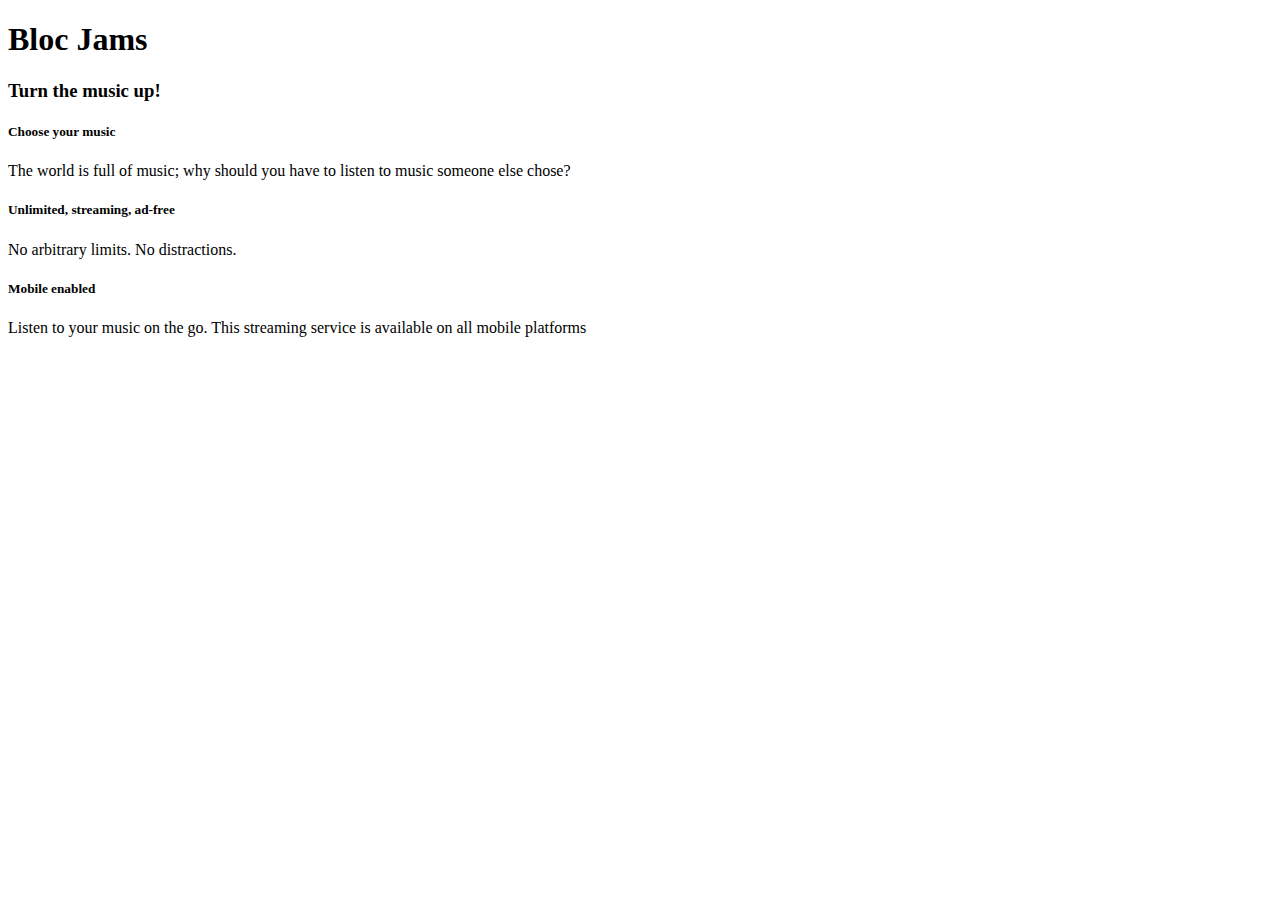
==== index.html @ f39c8b33 "Assignment 2 completed" ====
<!DOCTYPE html>

<html>
   <head>
     <title> Bloc Jams </title>
   </head>
   <body>
      <nav> <!-- navigation bar -->
      </nav>
      <section> <!-- hero content -->
        <h1> Bloc Jams </h1>
        <h3> Turn the music up! </h3>
      </section>
      <section> <!-- selling points -->
         <div>
           <h5> Choose your music </h5>
           <p> The world is full of music; why should you have to listen to music someone else chose?</p>
         </div>
         <div>
           <h5> Unlimited, streaming, ad-free </h5>
           <p> No arbitrary limits. No distractions. </p>
         </div>
         <div>
           <h5> Mobile enabled</h5>
           <p> Listen to your music on the go. This streaming service is available on all mobile platforms </p>
         </div>
      </section>
   </body>
</html>
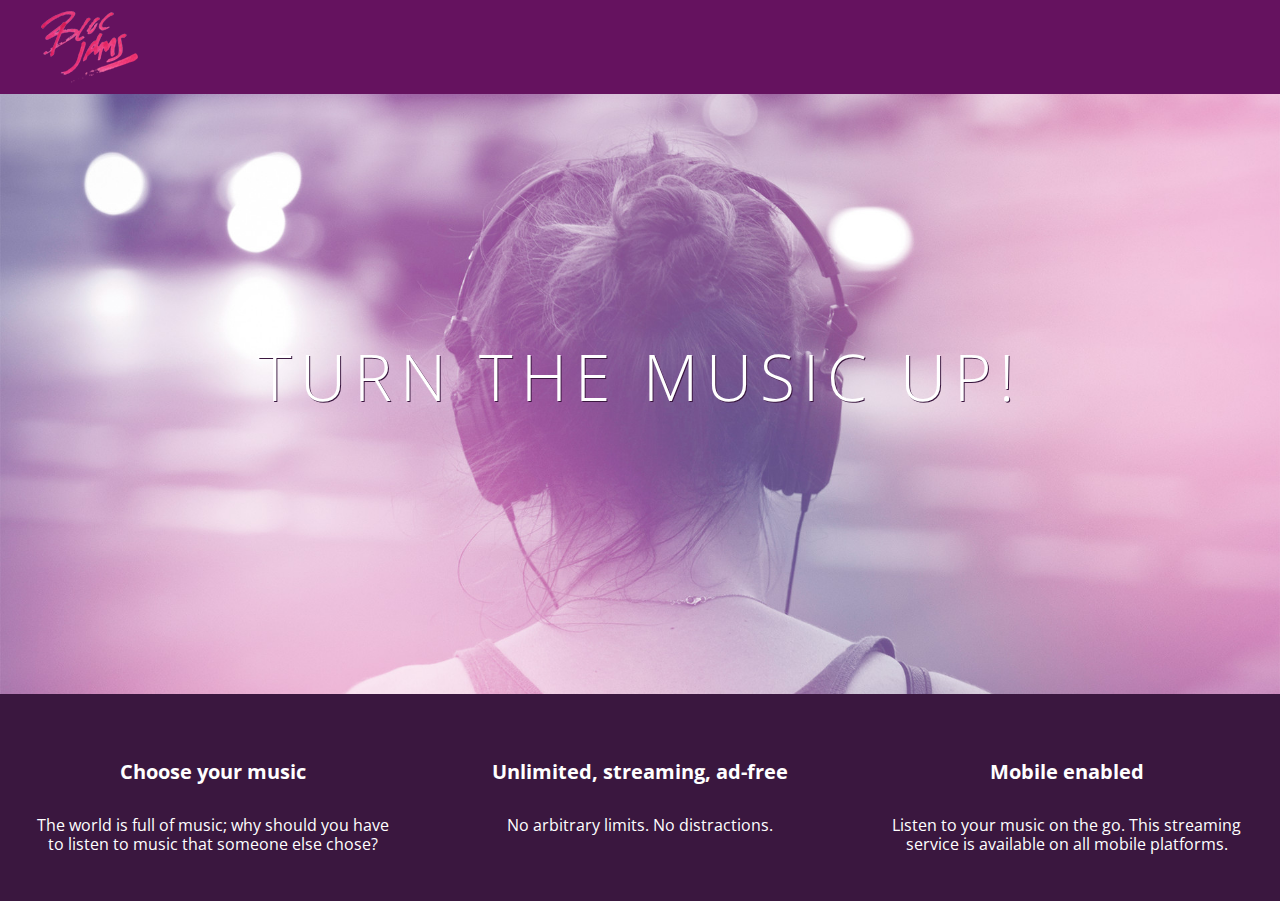
==== commit 3792690d: "Checkpoint 3 Completed" ====
--- a/index.html
+++ b/index.html
@@ -3,26 +3,33 @@
 <html>
    <head>
      <title> Bloc Jams </title>
+     <link rel="stylesheet" type="text/css" href="http://fonts.googleapis.com/css?family=Open+Sans:400,800,600,700,300">
+     <link rel="stylesheet" type="text/css" href="http://code.ionicframework.com/ionicons/2.0.1/css/ionicons.min.css">
+     <link rel="stylesheet" type="text/css" href="styles/main.css">
+     <link rel="stylesheet" type="text/css" href="styles/normalize.css">
    </head>
-   <body>
-      <nav> <!-- navigation bar -->
+   <body class="landing">
+      <nav class="navbar"> <!-- navigation bar -->
+        <img src="assets/images/bloc_jams_logo.png" alt="bloc jams logo" class="logo">
       </nav>
-      <section> <!-- hero content -->
-        <h1> Bloc Jams </h1>
-        <h3> Turn the music up! </h3>
+      <section class="hero-content"> <!-- hero content -->
+        <h1 class="hero-title">Turn the music up!</h1>
       </section>
-      <section> <!-- selling points -->
-         <div>
-           <h5> Choose your music </h5>
-           <p> The world is full of music; why should you have to listen to music someone else chose?</p>
+      <section class="selling-points"> <!-- selling points -->
+         <div class="point">
+           <span class="ion-music-note"></span>
+           <h5 class="point-title">Choose your music</h5>
+           <p class="point-description">The world is full of music; why should you have to listen to music that someone else chose?</p>
          </div>
-         <div>
-           <h5> Unlimited, streaming, ad-free </h5>
-           <p> No arbitrary limits. No distractions. </p>
+         <div class="point">
+           <span class="ion-radio-waves"></span>
+           <h5 class="point-title">Unlimited, streaming, ad-free</h5>
+           <p class="point-description">No arbitrary limits. No distractions.</p>
          </div>
-         <div>
-           <h5> Mobile enabled</h5>
-           <p> Listen to your music on the go. This streaming service is available on all mobile platforms </p>
+         <div class="point">
+           <span class="ion-iphone"></span>
+           <h5 class="point-title">Mobile enabled</h5>
+           <p class="point-description">Listen to your music on the go. This streaming service is available on all mobile platforms.</p>
          </div>
       </section>
    </body>
--- a/styles/main.css
+++ b/styles/main.css
@@ -0,0 +1,74 @@
+html {
+     height: 100%; /* makes sure our HTML takes up 100% of the browser window */
+     font-size: 100%;
+ }
+
+ body {
+     font-family: 'Open Sans'; /* sets our font to the "Open Sans" typeface */
+     color: white;             /* sets the text color to white */
+     min-height: 100%;         /* says the height of the body must be, at minimum, 100% of the window */
+ }
+
+ body.landing {
+     background-color: rgb(58,23,63); /* sets the background color to an RGB value (see below) */
+}
+
+ .navbar {
+     padding: 0.5rem;
+     background-color: rgb(101,18,95);
+ }
+
+.logo {
+     position: relative; /* positioning will be explained in a resource */
+     left: 2rem;
+ }
+ .hero-content {
+    position: relative; /* positioning will be explained in a resource */
+    min-height: 600px;  /* hero content element must be _at least_ 600 pixels */
+    background-image: url(../assets/images/bloc_jams_bg.jpg);
+    background-repeat: no-repeat;
+    background-position: center center;
+    background-size: cover;
+}
+.hero-content .hero-title {
+     position: absolute;             /* positioning will be explained in a resource */
+     top: 40%;                       /* positioning will be explained in a resource */
+     -webkit-transform: translateY(-50%);
+     -moz-transform: translateY(-50%);
+     -ms-transform: translateY(-50%);
+     transform: translateY(-50%);
+     width: 100%;                    /* makes sure the title inhabits the full width of its container */
+     text-align: center;             /* aligns text in the horizontal center of the element */
+     font-size: 4rem;                /* specifies the size of the font in root em units */
+     font-weight: 300;               /* makes the font thinner or lighter weight */
+     text-transform: uppercase;      /* transforms the text to be all uppercase lettering */
+     letter-spacing: 0.5rem;         /* puts 0.5 root ems worth of space between each letter */
+     text-shadow: 1px 1px 0px rgb(58,23,63); /* creates a shadow underneath the text for readability over the image */
+ }
+ .selling-points {
+      position: relative;
+      display: table;
+      width: 100%;
+      -webkit-box-sizing: border-box;
+      -moz-box-sizing: border-box;
+      box-sizing: border-box; /* we'll explain this in a resource */
+  }
+
+  .point {
+      display: table-cell;
+      position: relative;
+      width: 33.3%;
+      padding: 2rem;
+      text-align: center;
+  }
+
+  .point .point-title {
+      font-size: 1.25rem;
+  }
+
+  .ion-music-note,
+  .ion-radio-waves,
+  .ion-iphone {
+      color: rgb(233,50,117);
+      font-size: 5rem;
+  }
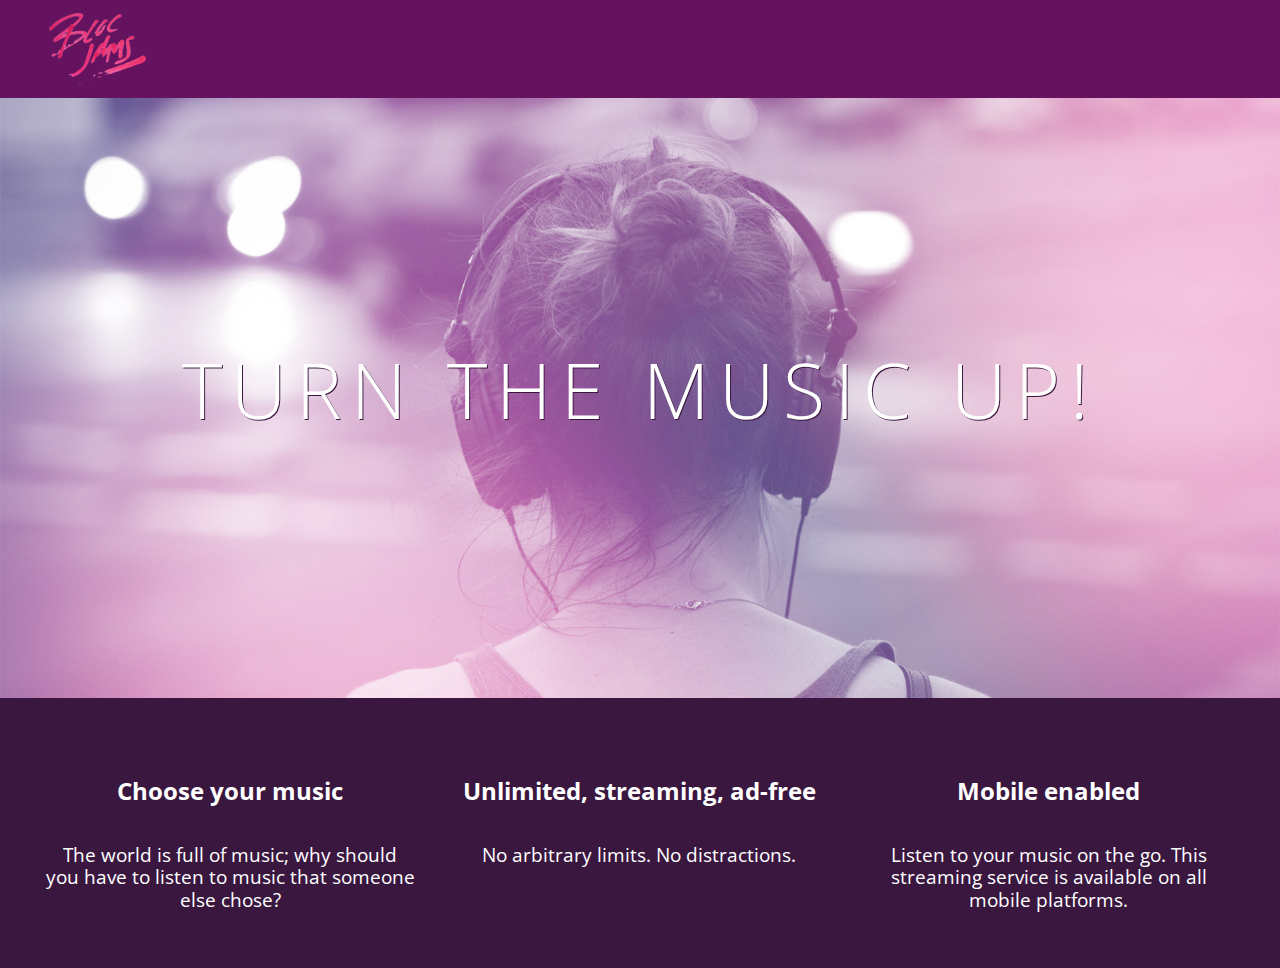
==== commit fc4a74f3: "Checkpoint 4 Completed" ====
--- a/index.html
+++ b/index.html
@@ -3,9 +3,11 @@
 <html>
    <head>
      <title> Bloc Jams </title>
+     <meta name="viewport" content="width=device-width, initial-scale=1">
      <link rel="stylesheet" type="text/css" href="http://fonts.googleapis.com/css?family=Open+Sans:400,800,600,700,300">
      <link rel="stylesheet" type="text/css" href="http://code.ionicframework.com/ionicons/2.0.1/css/ionicons.min.css">
      <link rel="stylesheet" type="text/css" href="styles/main.css">
+     <link rel="stylesheet" type="text/css" href="styles/normalize.css">
      <link rel="stylesheet" type="text/css" href="styles/normalize.css">
    </head>
    <body class="landing">
@@ -15,18 +17,18 @@
       <section class="hero-content"> <!-- hero content -->
         <h1 class="hero-title">Turn the music up!</h1>
       </section>
-      <section class="selling-points"> <!-- selling points -->
-         <div class="point">
+      <section class="clearfix selling-points container"> <!-- selling points -->
+         <div class="point column third">
            <span class="ion-music-note"></span>
            <h5 class="point-title">Choose your music</h5>
            <p class="point-description">The world is full of music; why should you have to listen to music that someone else chose?</p>
          </div>
-         <div class="point">
+         <div class="point column third">
            <span class="ion-radio-waves"></span>
            <h5 class="point-title">Unlimited, streaming, ad-free</h5>
            <p class="point-description">No arbitrary limits. No distractions.</p>
          </div>
-         <div class="point">
+        <div class="point column third">
            <span class="ion-iphone"></span>
            <h5 class="point-title">Mobile enabled</h5>
            <p class="point-description">Listen to your music on the go. This streaming service is available on all mobile platforms.</p>
--- a/styles/main.css
+++ b/styles/main.css
@@ -1,3 +1,10 @@
+*, *::before, *::after {
+    -moz-box-sizing: border-box;
+    -webkit-box-sizing: border-box;
+    box-sizing: border-box;
+}
+
+
 html {
      height: 100%; /* makes sure our HTML takes up 100% of the browser window */
      font-size: 100%;
@@ -49,9 +56,6 @@
       position: relative;
       display: table;
       width: 100%;
-      -webkit-box-sizing: border-box;
-      -moz-box-sizing: border-box;
-      box-sizing: border-box; /* we'll explain this in a resource */
   }
 
   .point {
@@ -65,10 +69,46 @@
   .point .point-title {
       font-size: 1.25rem;
   }
-
   .ion-music-note,
   .ion-radio-waves,
   .ion-iphone {
       color: rgb(233,50,117);
       font-size: 5rem;
   }
+  .container {
+       margin: 0 auto;
+       max-width: 64rem;
+   }
+/* Medium and small screens (640px) */
+@media (min-width: 640px) {
+    html {font-size: 112%;}  /* Style information will go here */
+
+
+
+     .column {
+         float: left;
+         padding-left: 1rem;
+         padding-right: 1rem;
+     }
+
+     .column.full { width: 100%; }
+     .column.two-thirds { width: 66.7%; }
+     .column.half { width: 50%; }
+     .column.third { width: 33.3%; }
+     .column.fourth { width: 25%; }
+     .column.flow-opposite { float: right; }
+}
+
+/* Large screens (1024px) */
+@media (min-width: 1024px) {
+    html {font-size: 120%;}/* Style information will go here */
+}
+.clearfix::before,
+.clearfix::after {
+   content: " ";
+   display: table;
+}
+
+.clearfix::after {
+   clear: both;
+}
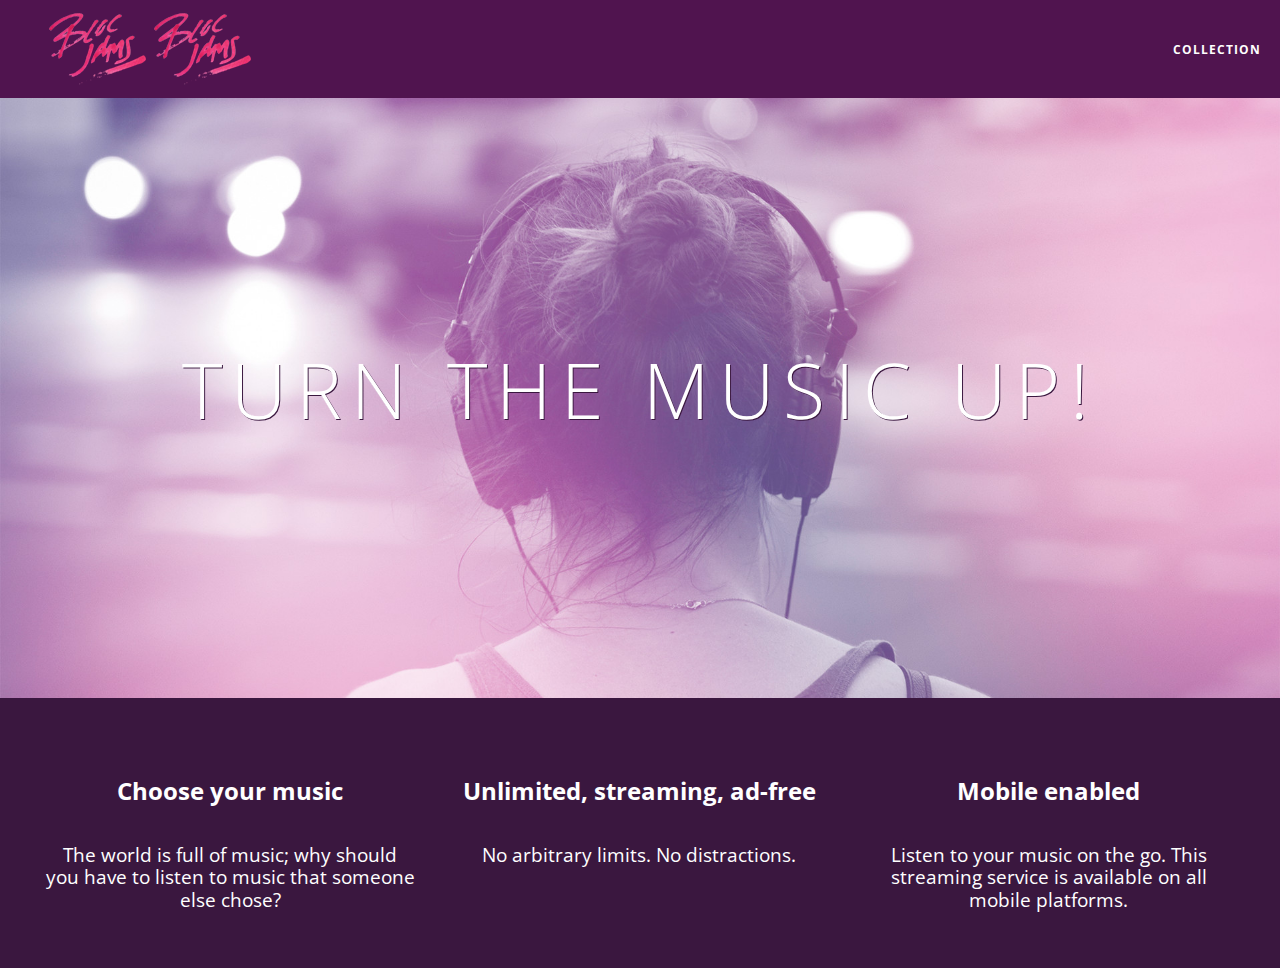
==== commit 88d6da11: "Checkpoint 5 Completed" ====
--- a/index.html
+++ b/index.html
@@ -13,25 +13,31 @@
    <body class="landing">
       <nav class="navbar"> <!-- navigation bar -->
         <img src="assets/images/bloc_jams_logo.png" alt="bloc jams logo" class="logo">
+        <a href="index.html" class="logo">
+            <img src="assets/images/bloc_jams_logo.png" alt="bloc jams logo">
+       </a>
+       <div class="links-container">
+            <a href="collection.html" class="navbar-link">collection</a>
+       </div>
       </nav>
       <section class="hero-content"> <!-- hero content -->
-        <h1 class="hero-title">Turn the music up!</h1>
+            <h1 class="hero-title">Turn the music up!</h1>
       </section>
       <section class="clearfix selling-points container"> <!-- selling points -->
          <div class="point column third">
-           <span class="ion-music-note"></span>
-           <h5 class="point-title">Choose your music</h5>
-           <p class="point-description">The world is full of music; why should you have to listen to music that someone else chose?</p>
+            <span class="ion-music-note"></span>
+            <h5 class="point-title">Choose your music</h5>
+            <p class="point-description">The world is full of music; why should you have to listen to music that someone else chose?</p>
          </div>
          <div class="point column third">
-           <span class="ion-radio-waves"></span>
-           <h5 class="point-title">Unlimited, streaming, ad-free</h5>
-           <p class="point-description">No arbitrary limits. No distractions.</p>
+            <span class="ion-radio-waves"></span>
+            <h5 class="point-title">Unlimited, streaming, ad-free</h5>
+            <p class="point-description">No arbitrary limits. No distractions.</p>
          </div>
         <div class="point column third">
-           <span class="ion-iphone"></span>
-           <h5 class="point-title">Mobile enabled</h5>
-           <p class="point-description">Listen to your music on the go. This streaming service is available on all mobile platforms.</p>
+            <span class="ion-iphone"></span>
+            <h5 class="point-title">Mobile enabled</h5>
+            <p class="point-description">Listen to your music on the go. This streaming service is available on all mobile platforms.</p>
          </div>
       </section>
    </body>
--- a/styles/main.css
+++ b/styles/main.css
@@ -21,13 +21,54 @@
 }
 
  .navbar {
+     position:relative;
      padding: 0.5rem;
-     background-color: rgb(101,18,95);
+     /* #1 */
+     background-color:rgba(101, 18, 95, 0.5);
+     /* #2 */
+     z-index: 1;
  }
 
-.logo {
+.navbar .logo {
      position: relative; /* positioning will be explained in a resource */
      left: 2rem;
+     cursor:pointer;
+ }
+ .navbar .links-container {
+     display: table;
+     position: absolute;
+     top: 0;
+     right: 0;
+     height: 100px;
+     color: white;
+     /* #3 */
+     text-decoration: none;
+ }
+
+ .links-container .navbar-link {
+     display: table-cell;
+     position: relative;
+     height: 100%;
+     padding-left: 1rem;
+     padding-right: 1rem;
+     /* #4 */
+     vertical-align: middle;
+     color: white;
+     font-size: 0.625rem;
+     letter-spacing: 0.05rem;
+     font-weight: 700;
+     text-transform: uppercase;
+     /* #3 */
+     text-decoration: none;
+     cursor: pointer;
+ }
+ .links-container .navbar-link:active {
+   background-color: white;
+ }
+
+   /* #5 */
+ .links-container .navbar-link:hover {
+     color: rgb(233,50,117);
  }
  .hero-content {
     position: relative; /* positioning will be explained in a resource */
@@ -82,21 +123,18 @@
 /* Medium and small screens (640px) */
 @media (min-width: 640px) {
     html {font-size: 112%;}  /* Style information will go here */
-
-
-
-     .column {
-         float: left;
-         padding-left: 1rem;
-         padding-right: 1rem;
+.column {
+      float: left;
+      padding-left: 1rem;
+      padding-right: 1rem;
      }
 
-     .column.full { width: 100%; }
-     .column.two-thirds { width: 66.7%; }
-     .column.half { width: 50%; }
-     .column.third { width: 33.3%; }
-     .column.fourth { width: 25%; }
-     .column.flow-opposite { float: right; }
+.column.full { width: 100%; }
+.column.two-thirds { width: 66.7%; }
+.column.half { width: 50%; }
+.column.third { width: 33.3%; }
+.column.fourth { width: 25%; }
+.column.flow-opposite { float: right; }
 }
 
 /* Large screens (1024px) */
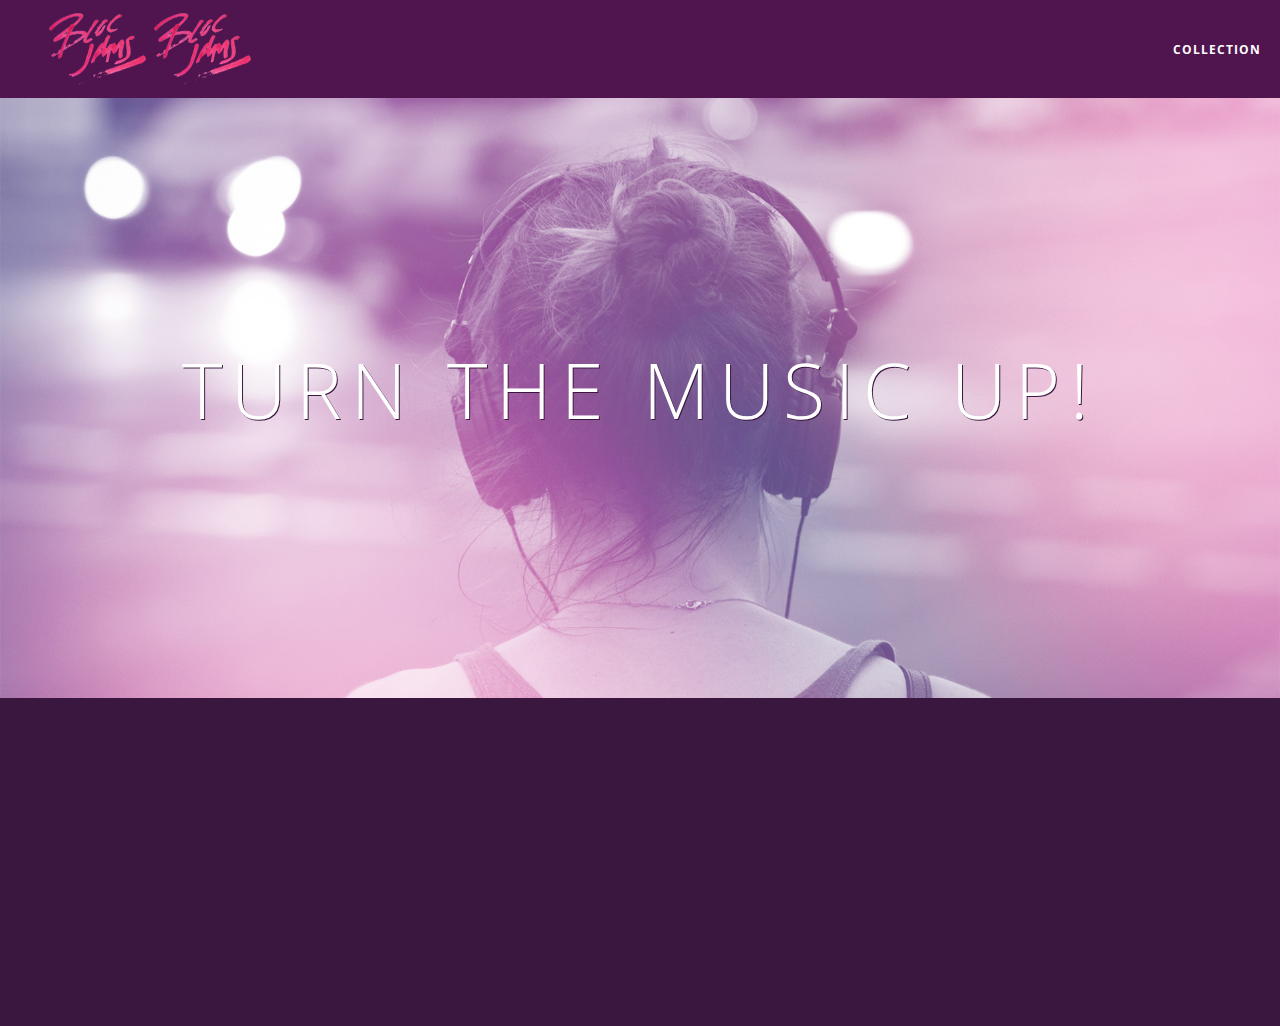
==== commit 4f04d79e: "Checkpoint 8 Completed" ====
--- a/index.html
+++ b/index.html
@@ -40,5 +40,6 @@
             <p class="point-description">Listen to your music on the go. This streaming service is available on all mobile platforms.</p>
          </div>
       </section>
+    <script src="scripts/landing.js"></script>
    </body>
 </html>
--- a/styles/main.css
+++ b/styles/main.css
@@ -105,10 +105,21 @@
       width: 33.3%;
       padding: 2rem;
       text-align: center;
+      opacity: 0;
+     -webkit-transform: scaleX(0.9) translateY(3rem);
+     -moz-transform: scaleX(0.9) translateY(3rem);
+     transform: scaleX(0.9) translateY(3rem);
+     -webkit-transition: all 0.25s ease-in-out;
+     -moz-transition: all 0.25s ease-in-out;
+     transition: all 0.25s ease-in-out;
+     -webkit-transition-delay: 0.2s;
+     -moz-transition-delay: 0.2s;
+     transition-delay: 0.2s;
   }
 
   .point .point-title {
       font-size: 1.25rem;
+
   }
   .ion-music-note,
   .ion-radio-waves,
@@ -116,10 +127,16 @@
       color: rgb(233,50,117);
       font-size: 5rem;
   }
+
   .container {
        margin: 0 auto;
        max-width: 64rem;
    }
+
+   .container.narrow {
+    max-width: 56rem;
+}
+
 /* Medium and small screens (640px) */
 @media (min-width: 640px) {
     html {font-size: 112%;}  /* Style information will go here */
@@ -141,6 +158,7 @@
 @media (min-width: 1024px) {
     html {font-size: 120%;}/* Style information will go here */
 }
+
 .clearfix::before,
 .clearfix::after {
    content: " ";
